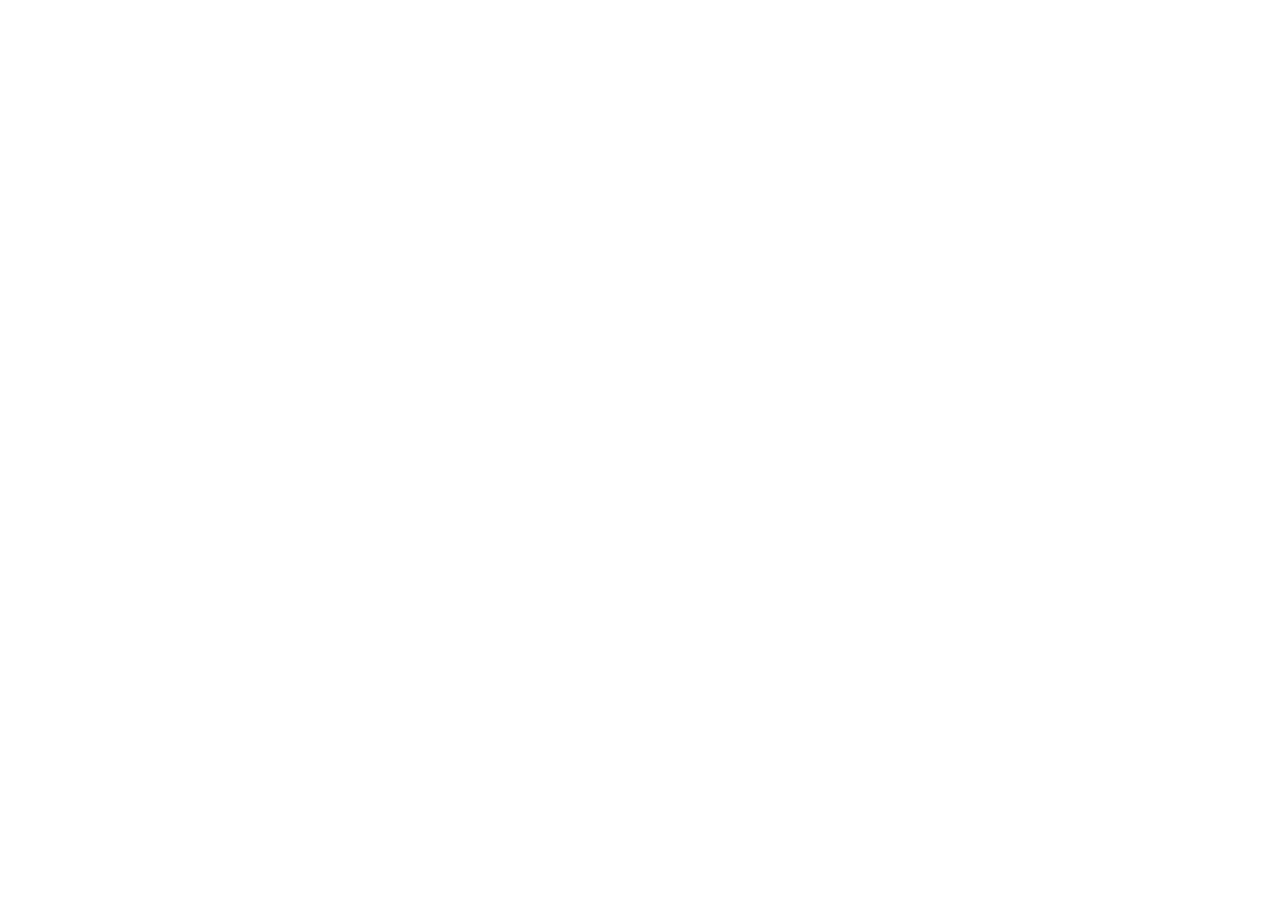
==== agent.html @ ee16873a "new test" ====
<!DOCTYPE html>
<html lang="en">
<head>
    <meta charset="UTF-8">
    <meta name="viewport" content="width=device-width, initial-scale=1.0">
    <link rel="stylesheet" href="agent.css">
    <title>Document</title>
</head>
<body>
    
</body>
</html>
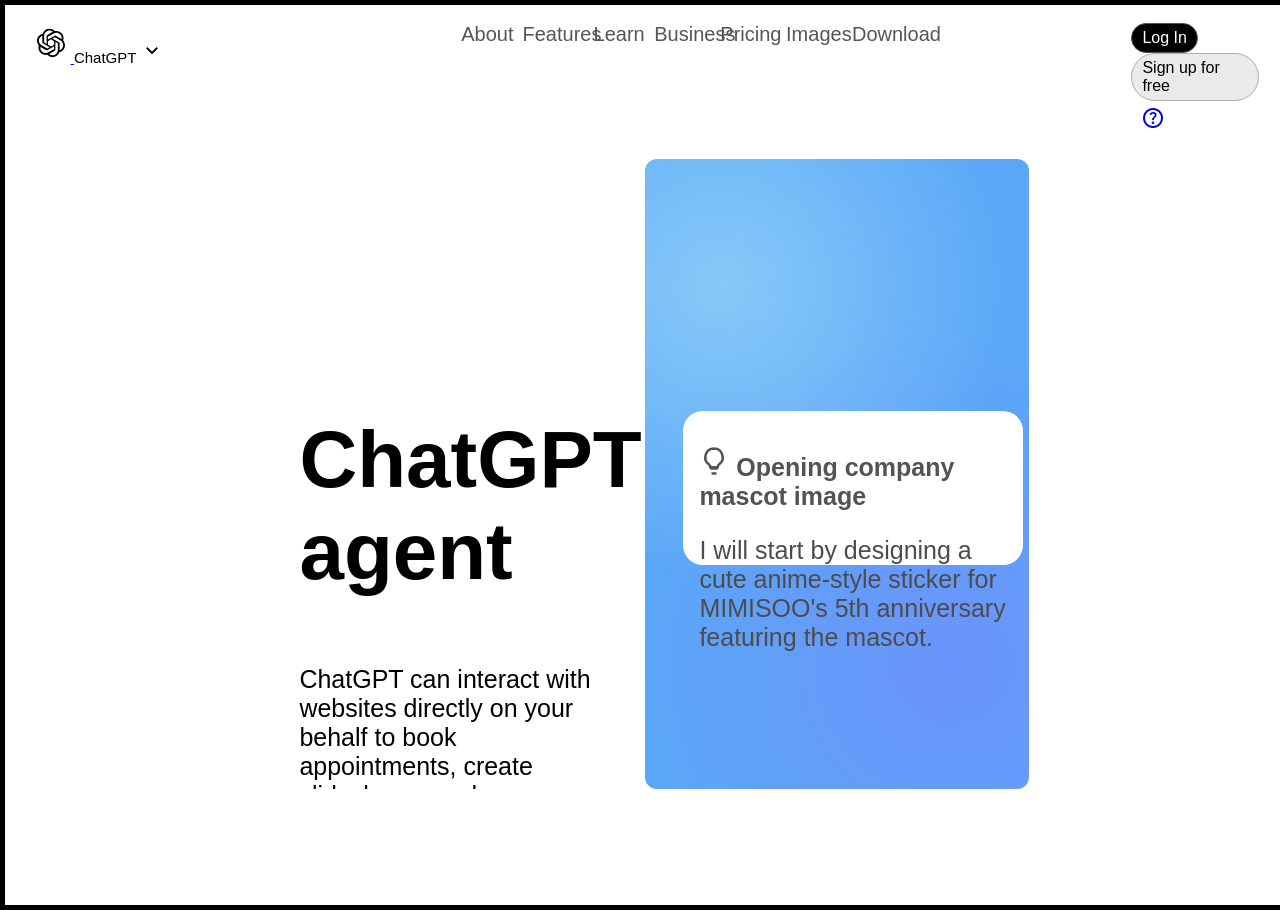
==== commit 46020241: "added updates for pages" ====
--- a/agent.html
+++ b/agent.html
@@ -4,9 +4,60 @@
     <meta charset="UTF-8">
     <meta name="viewport" content="width=device-width, initial-scale=1.0">
     <link rel="stylesheet" href="agent.css">
+    <link rel="stylesheet" href="https://fonts.googleapis.com/css2?family=Material+Symbols+Outlined:opsz,wght,FILL,GRAD@20..48,100..700,0..1,-50..200&icon_names=keyboard_arrow_down,help,attach_file,language,menu_book,vr180_create2d,graphic_eq" />
     <title>Document</title>
 </head>
 <body>
+    <nav class="navbar">
+    <section class="left_nav">
+        <a href="./index.html"><svg href="./index.html" width="40px" xmlns="http://www.w3.org/2000/svg" shape-rendering="geometricPrecision" text-rendering="geometricPrecision" image-rendering="optimizeQuality" fill-rule="evenodd" clip-rule="evenodd" viewBox="0 0 512 509.639"><path fill="#fff" d="M115.612 0h280.775C459.974 0 512 52.026 512 115.612v278.415c0 63.587-52.026 115.613-115.613 115.613H115.612C52.026 509.64 0 457.614 0 394.027V115.612C0 52.026 52.026 0 115.612 0z"/><path fill-rule="nonzero" d="M412.037 221.764a90.834 90.834 0 004.648-28.67 90.79 90.79 0 00-12.443-45.87c-16.37-28.496-46.738-46.089-79.605-46.089-6.466 0-12.943.683-19.264 2.04a90.765 90.765 0 00-67.881-30.515h-.576c-.059.002-.149.002-.216.002-39.807 0-75.108 25.686-87.346 63.554-25.626 5.239-47.748 21.31-60.682 44.03a91.873 91.873 0 00-12.407 46.077 91.833 91.833 0 0023.694 61.553 90.802 90.802 0 00-4.649 28.67 90.804 90.804 0 0012.442 45.87c16.369 28.504 46.74 46.087 79.61 46.087a91.81 91.81 0 0019.253-2.04 90.783 90.783 0 0067.887 30.516h.576l.234-.001c39.829 0 75.119-25.686 87.357-63.588 25.626-5.242 47.748-21.312 60.682-44.033a91.718 91.718 0 0012.383-46.035 91.83 91.83 0 00-23.693-61.553l-.004-.005zM275.102 413.161h-.094a68.146 68.146 0 01-43.611-15.8 56.936 56.936 0 002.155-1.221l72.54-41.901a11.799 11.799 0 005.962-10.251V241.651l30.661 17.704c.326.163.55.479.596.84v84.693c-.042 37.653-30.554 68.198-68.21 68.273h.001zm-146.689-62.649a68.128 68.128 0 01-9.152-34.085c0-3.904.341-7.817 1.005-11.663.539.323 1.48.897 2.155 1.285l72.54 41.901a11.832 11.832 0 0011.918-.002l88.563-51.137v35.408a1.1 1.1 0 01-.438.94l-73.33 42.339a68.43 68.43 0 01-34.11 9.12 68.359 68.359 0 01-59.15-34.11l-.001.004zm-19.083-158.36a68.044 68.044 0 0135.538-29.934c0 .625-.036 1.731-.036 2.5v83.801l-.001.07a11.79 11.79 0 005.954 10.242l88.564 51.13-30.661 17.704a1.096 1.096 0 01-1.034.093l-73.337-42.375a68.36 68.36 0 01-34.095-59.143 68.412 68.412 0 019.112-34.085l-.004-.003zm251.907 58.621l-88.563-51.137 30.661-17.697a1.097 1.097 0 011.034-.094l73.337 42.339c21.109 12.195 34.132 34.746 34.132 59.132 0 28.604-17.849 54.199-44.686 64.078v-86.308c.004-.032.004-.065.004-.096 0-4.219-2.261-8.119-5.919-10.217zm30.518-45.93c-.539-.331-1.48-.898-2.155-1.286l-72.54-41.901a11.842 11.842 0 00-5.958-1.611c-2.092 0-4.15.558-5.957 1.611l-88.564 51.137v-35.408l-.001-.061a1.1 1.1 0 01.44-.88l73.33-42.303a68.301 68.301 0 0134.108-9.129c37.704 0 68.281 30.577 68.281 68.281a68.69 68.69 0 01-.984 11.545v.005zm-191.843 63.109l-30.668-17.704a1.09 1.09 0 01-.596-.84v-84.692c.016-37.685 30.593-68.236 68.281-68.236a68.332 68.332 0 0143.689 15.804 63.09 63.09 0 00-2.155 1.222l-72.54 41.9a11.794 11.794 0 00-5.961 10.248v.068l-.05 102.23zm16.655-35.91l39.445-22.782 39.444 22.767v45.55l-39.444 22.767-39.445-22.767v-45.535z"/></svg>
+    </a>
+    <a href="#" class="logo">ChatGPT
+    <span class="material-symbols-outlined">keyboard_arrow_down</span>
+     </a>
+    </section>
+        <ul class="center_nav">
+            <li><a href="#">About</a></li>
+            <li><a href="#">Features</a></li>
+            <li><a href="#">Learn</a></li>
+            <li><a href="#">Business</a></li>
+            <li><a href="#">Pricing</a></li>
+            <li><a href="./images.html">Images</a></li>
+            <li><a href="#">Download</a></li>
+        </ul>
+        <section class="rigth_nav">
+        <a href="#" class="login">Log In</a>
+        <a href="#" class="sign_up">Sign up for free</a>
+        <a href="#" ><span class="material-symbols-outlined">help</span> </a>
+        </section>
+    </nav>
+     <main>
+  
+    <section class="leftCase">
+      <h1>ChatGPT agent</h1>
+      <p class="lead">
+        ChatGPT can interact with websites directly on your behalf to
+        book appointments, create slideshows, and more, handling
+        complex tasks from start to finish.
+      </p>
+      <p class="availability">Available in ChatGPT Plus, Pro, Business, and Enterprise</p>
+      <a href="#" class="btn btn-dark">Try now</a>
+    </section>
     
+    <section class="rightCase">
+      <div class="blue-area">
+        <aside class="note">
+          <h2>
+            <svg class="bulb" width="30" height="30" viewBox="0 0 24 24" fill="none"
+                 stroke="currentColor" stroke-width="2" aria-hidden="true">
+              <path d="M9 18h6M10 22h4M12 2a7 7 0 0 0-4 12.7c.6.5 1 1.3 1 2.1V17h6v-.2c0-.8.4-1.6 1-2.1A7 7 0 0 0 12 2z"/>
+            </svg>
+            Opening company mascot image
+          </h2>
+          <p>I will start by designing a cute anime-style sticker for MIMISOO's 5th anniversary featuring the mascot.</p>
+        </aside>
+      </div>
+    </section>
+  </main>
 </body>
 </html>
--- a/agent.css
+++ b/agent.css
@@ -0,0 +1,162 @@
+body{
+      background-color: #FFFFFF;
+    font-family: Arial, sans-serif;
+    border: 5px solid black;
+    width:100%;
+    height: 100vh;
+    margin: 0;
+}
+
+.material-symbols-outlined {
+  font-variation-settings:
+  'FILL' 0,
+  'wght' 400,
+  'GRAD' 0,
+  'opsz' 24
+}
+
+.navbar{
+  display: block;
+  position: relative;
+  height: 10%;
+  background-color: #ffffff;
+}
+.left_nav{
+color:#5D5D5D;
+position: absolute;
+left:2%;
+   top:20%;
+  font-size: 12px;
+  float:left;
+}
+.logo {
+  text-decoration: none;
+  color: #000000;
+  font-size: 15px;
+  bottom: 10px;
+}
+.dropdown-arrow{
+display: inline-block;
+  font-size: 12px;
+  color: #666666;
+  margin-left: 4px;
+}
+.center_nav{
+color: #6E6E6E;
+position: absolute;
+left:30%;
+width:40%;
+  margin:auto;
+  text-align: center;
+  top:20%;
+}
+.center_nav li {
+  display: inline-block; 
+  margin:auto;
+width:12%;
+}
+.center_nav a {
+  text-decoration: none;
+  color: #555555;
+  font-size: 20px;
+}
+.rigth_nav {
+  position: absolute;
+  right: 2%;
+  float:right;
+  top:20%;
+  width:10%;
+}
+.rigth_nav a {
+  display: inline-block;
+  text-decoration: none;
+  padding: 5px 10px;
+  margin:auto;
+   bottom: 5%;
+}
+.login{
+background-color: black;
+border: 0.2px solid #555555;
+border-radius: 50px;
+color: white;
+ font-size: 16px;
+
+}
+.sign_up{
+color:black;
+border: 0.2px solid #b0aeae;
+border-radius: 50px;
+background-color:  #EAEAEA;
+ font-size: 16px;
+}
+main {
+     width: 60%;
+     height: 70%;
+      margin: 5% auto auto auto;
+       overflow: hidden; 
+       
+    }
+main .leftCase { 
+    float: left;
+     width: 40%; 
+     height: auto;
+     margin: 0 auto;
+    top: 30%;
+    position: relative;
+    left: 5%;
+    }
+main .rightCase { 
+    float: right; 
+    width: 50%; 
+     height: 100%;
+}
+.blue-area {
+  height: 100%;
+  border-radius: 12px;
+  position: relative;
+  background:
+    radial-gradient(circle at 20% 20%, #87C9F8 0%, transparent 50%),
+    radial-gradient(circle at 80% 80%, #6B94FC 0%, transparent 55%),
+    #5AA7F7;
+}
+.note {
+  position: absolute;
+  top: 40%;
+  left: 10%;
+  right: 10%;
+  height: 20%;
+  width:80%;
+  background: #FFFFFF;
+  border-radius: 20px;
+  padding: 14px 16px;
+}
+.note h2 {
+     color: #535353; 
+     font-size: 25px;
+    }
+.note p {
+     color: #4C4C4C; 
+     font-size: 25px;
+    }
+.btn-dark{
+    padding: 6px 14px; 
+    border-radius: 50px;
+    background-color: #000000;
+    color: white;
+    text-decoration: none;
+}
+.leftCase h1{
+    font-weight: 550;
+    font-size: 80px;
+}
+
+.lead{
+    font-size: 25px;
+    font-weight: 300;
+}
+
+.availability{
+    font-size: 25px;
+    color: #4C4C4C; 
+
+}
